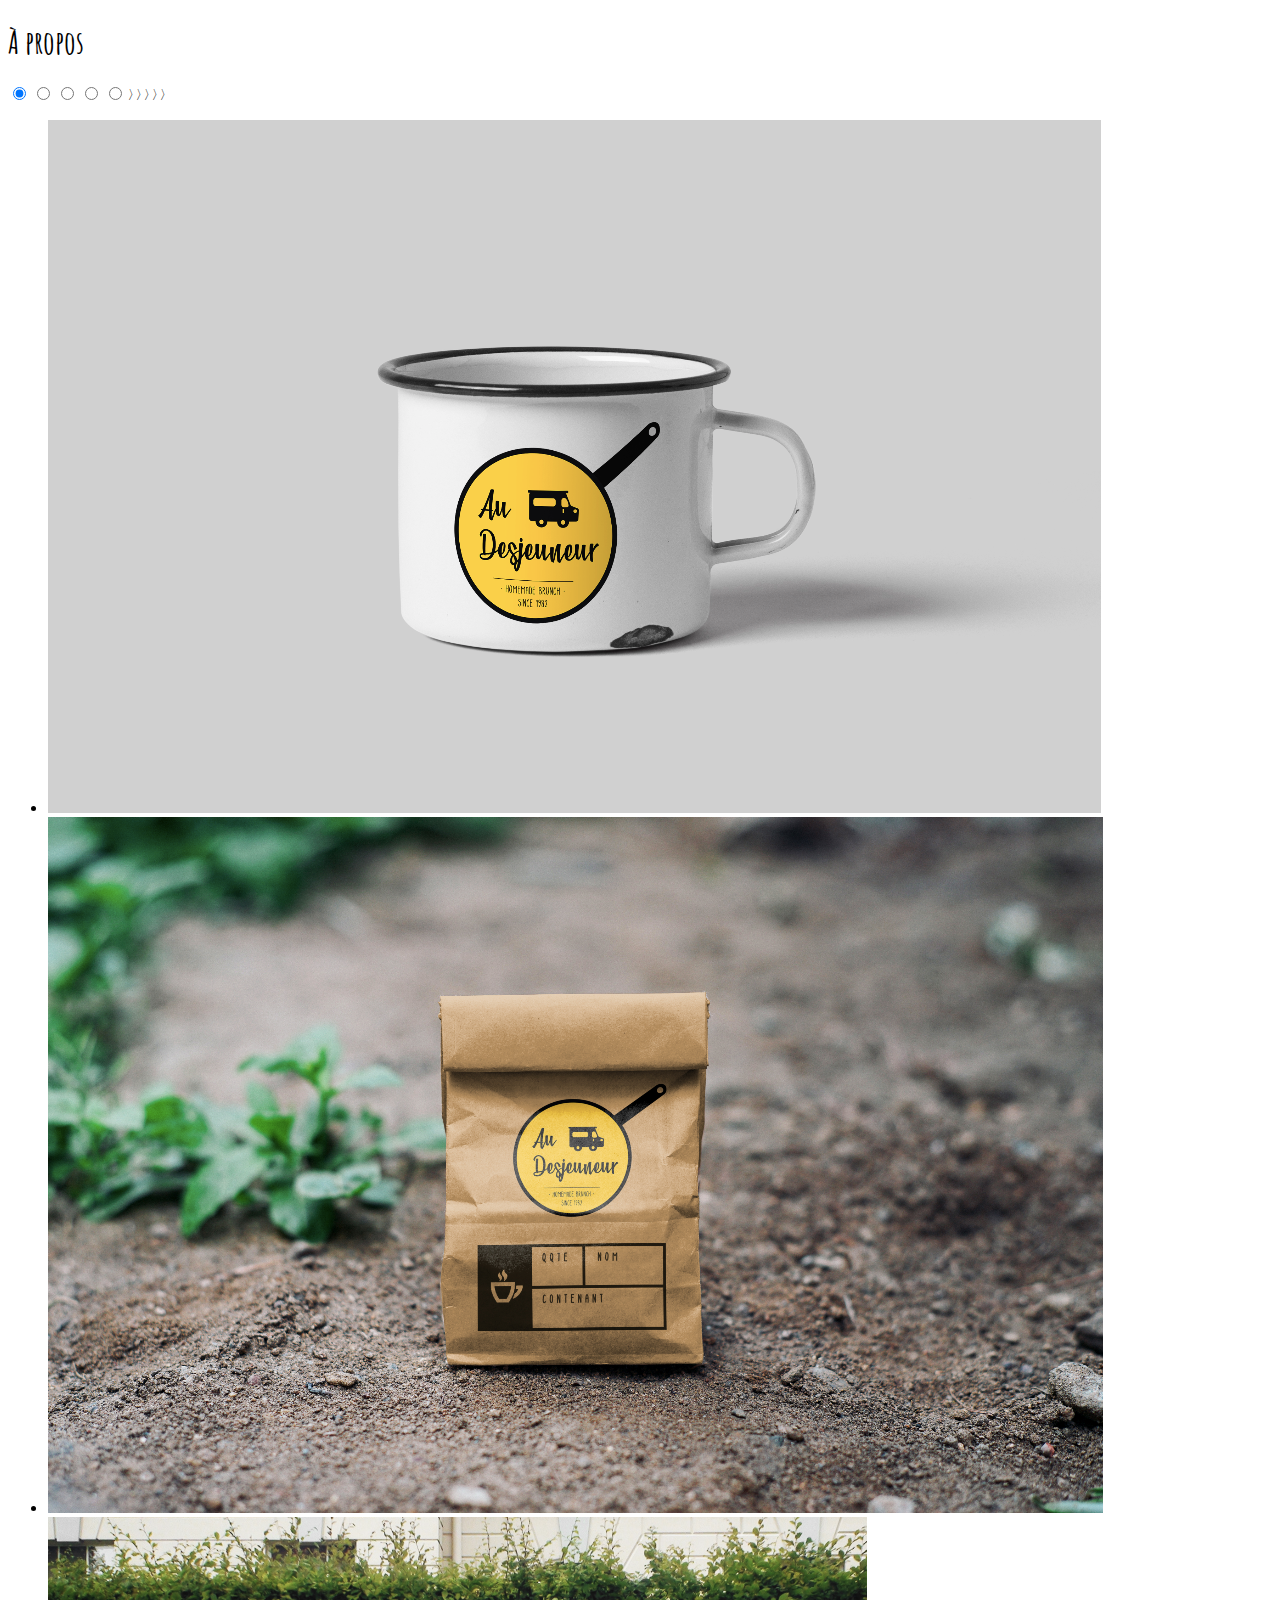
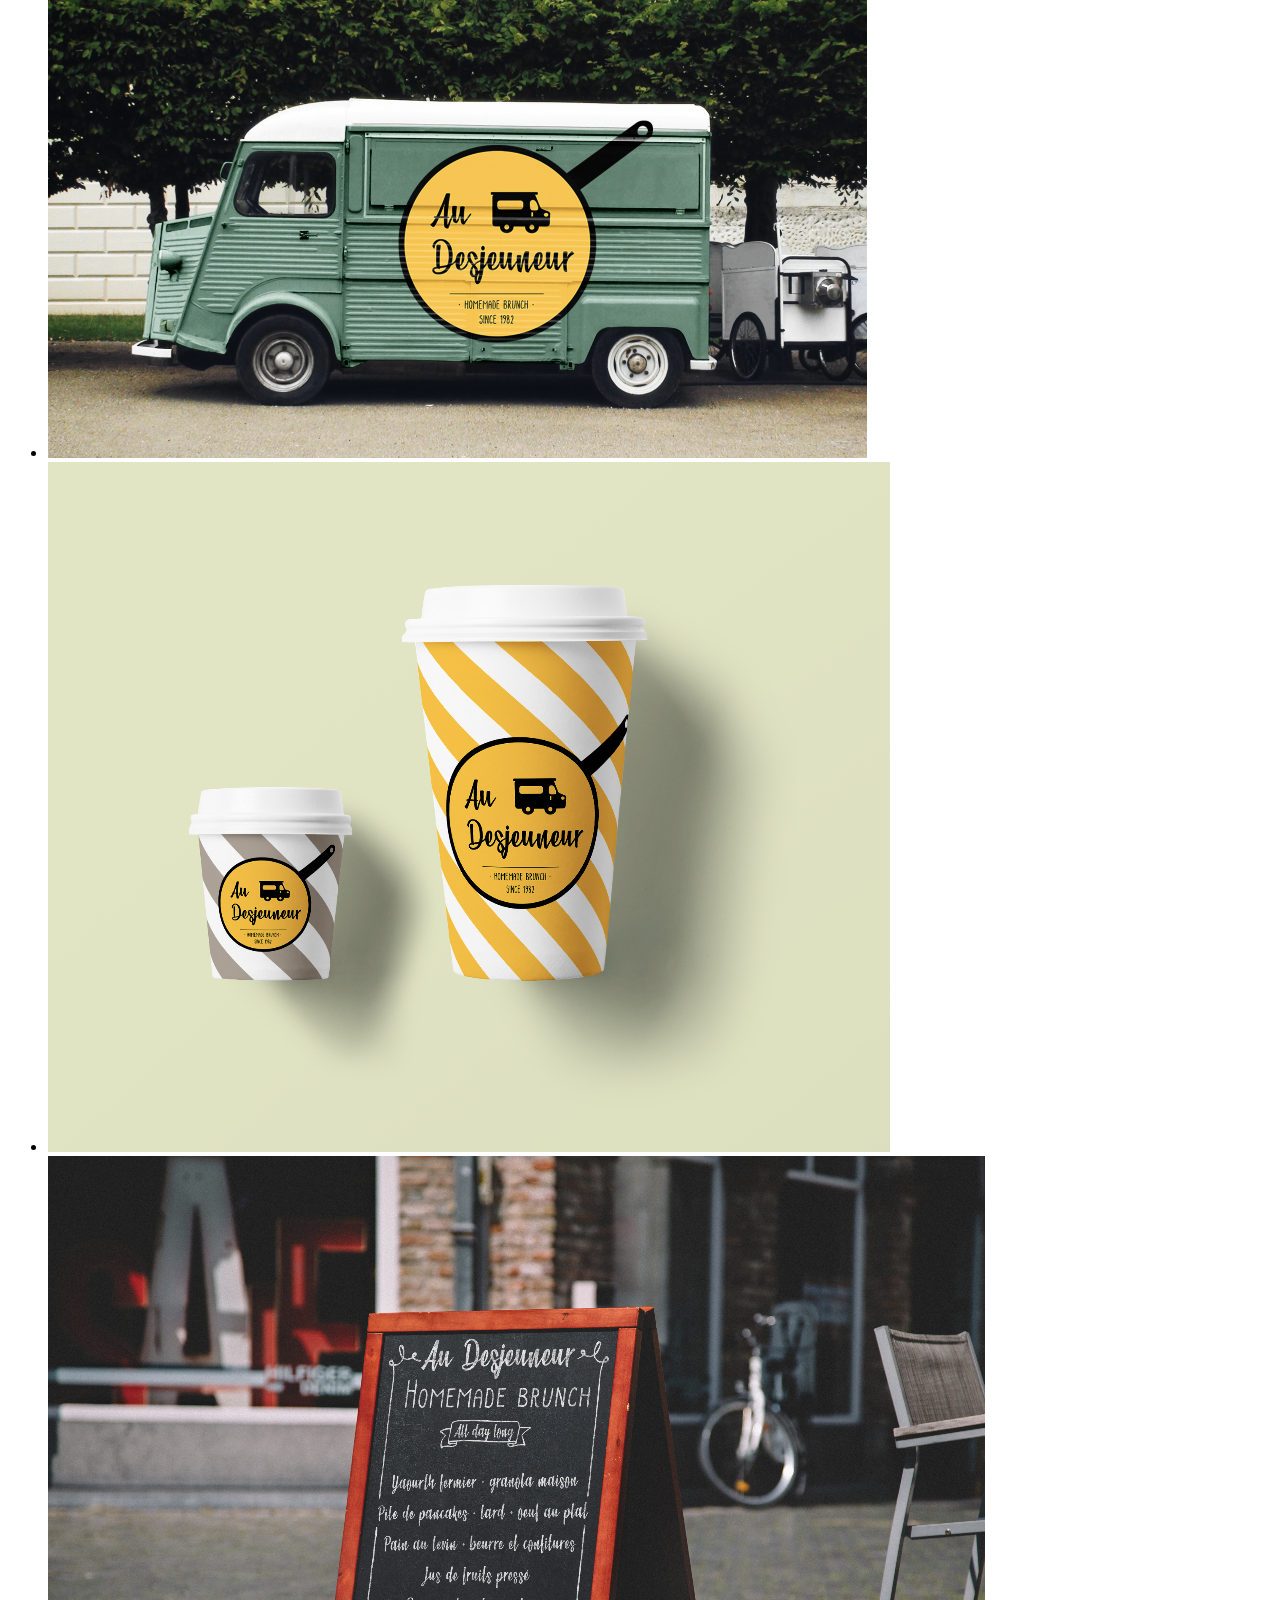
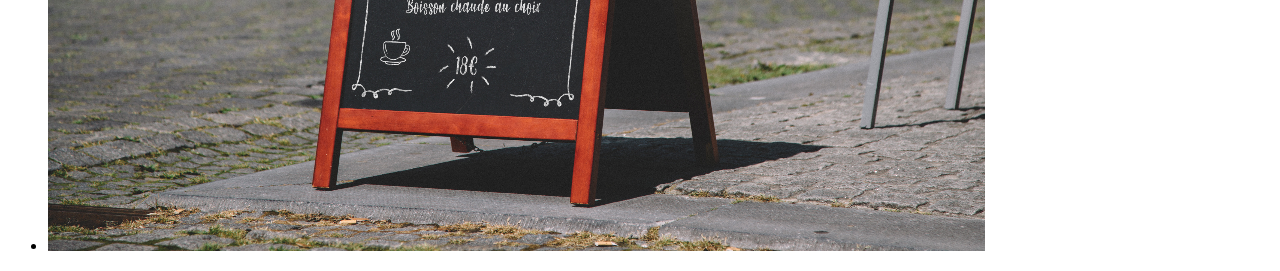
==== portfolio.html @ fd0d706e "Add files via upload" ====
<!doctype html>
<html>
    <head>
        <link rel="stylesheet" href="../styles/common.css"/>
        <link rel="stylesheet" href="../styles/porfolio.css"/>
    </head>

    <body>
        <h1> À propos </h1>
   

    <div id="slideshow-wrap">
            
            <input type="radio"id="button-1"name="controls"checked="checked"/>
            
            <label for="button-1"></label>
            
            <input type="radio"id="button-2"name="controls"/>
            
            <label for="button-2"></label>
            
            <input type="radio"id="button-3"name="controls"/>
            
            <label for="button-3"></label>
            
            <input type="radio"id="button-4"name="controls"/>
            
            <label for="button-4"></label>
            
            <input type="radio"id="button-5"name="controls"/>
            
            <label for="button-5"></label>
            
            <label for="button-1"class="arrows"id="arrow-1">></label>
            
            <label for="button-2"class="arrows"id="arrow-2">></label>
            
            <label for="button-3"class="arrows"id="arrow-3">></label>
            
            <label for="button-4"class="arrows"id="arrow-4">></label>
            
            <label for="button-5"class="arrows"id="arrow-5">></label>
            
            <div id="slideshow-inner">
            
                    <ul>
            
                        <li id="slide1">
            
            <img src="../img/mug.png" />
            
                        </li>
            
                        <li id="slide2">
            
            <img src="../img/kraft.png" />
            
                        </li>
            
                        <li id="slide3">
            
            <img src="../img/van.png" />
            
                        </li>
            
                        <li id="slide4">
            
            <img src="../img/travelmug.png" />
            
                        </li>
            
                        <li id="slide5">
            
            <img src="../img/menu.png" />
            
                        </li>
            
                    </ul>
            
            </div>
            
            </div>
        </body>
  </html>
---- styles/common.css ----
@import url('https://fonts.googleapis.com/css?family=Amatic+SC');
*{
    font-family: 'Amatic SC', cursive;
}

#menu{
    list-style-type: none;
    margin: 0;
    padding: 0;
    overflow: hidden;
    background-color: #333;
    color: white;
    text-align: center;
    padding: 14px 14px;
    text-decoration: none;
    width : 100%;
    display: flex;
    flex-direction: row;
    justify-content: space-around;
    position: fixed;
    top:0;

 
}


#menu button{
border: none;
background-color: #333; 
color: #ffffff;
font-size: 25px;



}

#menu button:hover{
    background-color: white;
    color: black;
}

footer{
    background-color: #333;
    padding: 10px;
    color: #ffffff;
    font-size: 8px;
    text-align: center;
}
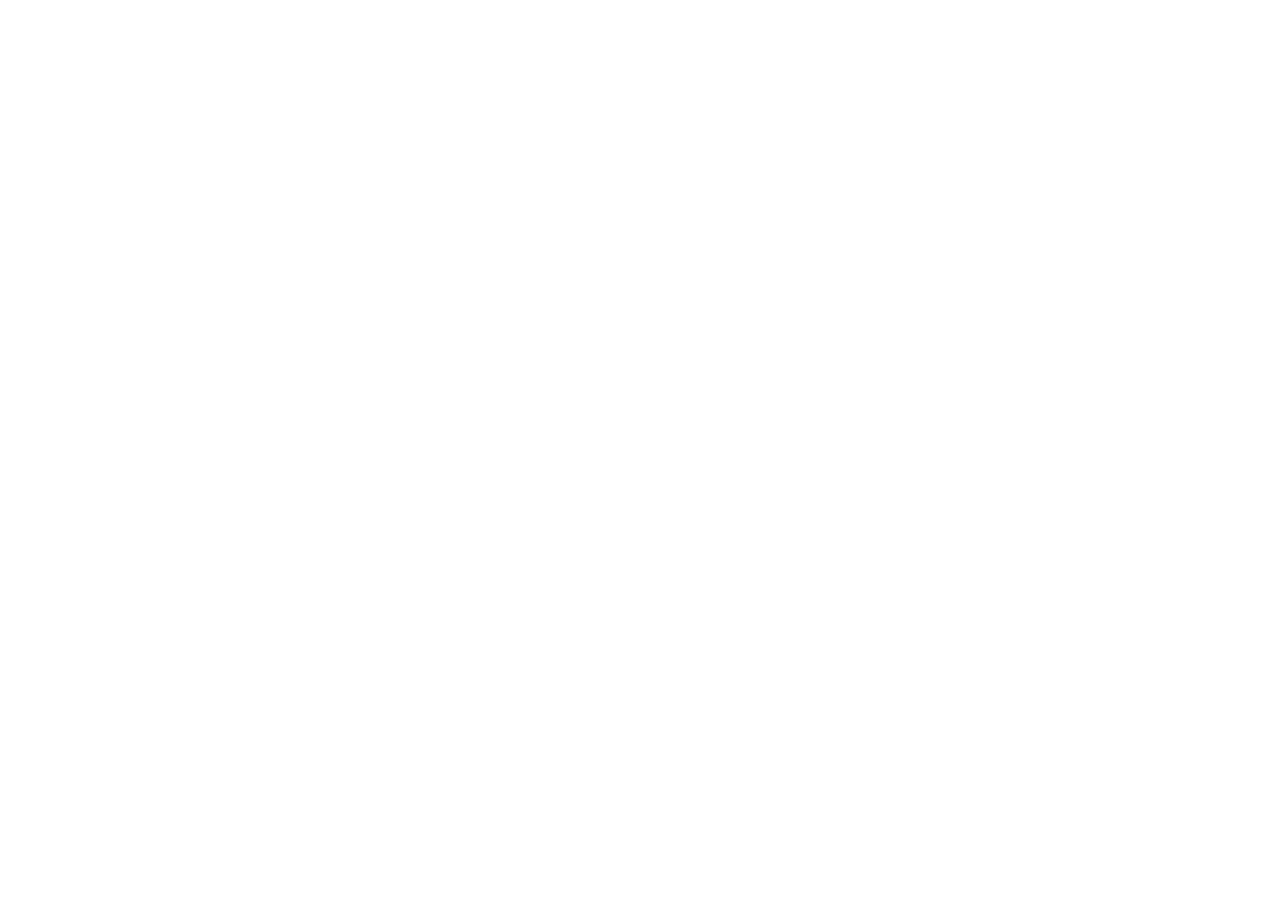
==== commit 52d203ad: "Add files via upload" ====
--- a/portfolio.html
+++ b/portfolio.html
@@ -1,84 +1,24 @@
 <!doctype html>
 <html>
     <head>
-        <link rel="stylesheet" href="../styles/common.css"/>
-        <link rel="stylesheet" href="../styles/porfolio.css"/>
-    </head>
+       
+  
+            <link rel="stylesheet" href="../style/common.css" />
+            <link rel="stylesheet" href="../style/porfolio.css" />
+        
+            <!-- Global site tag (gtag.js) - Google Analytics -->
+            <script async src="https://www.googletagmanager.com/gtag/js?id=UA-120141598-1"></script>
+            <script>
+                window.dataLayer = window.dataLayer || [];
+                function gtag() { dataLayer.push(arguments); }
+                gtag('js', new Date());
+        
+                gtag('config', 'UA-120141598-1');
+        
+            </script>
+        
+        
+        </head>
 
-    <body>
-        <h1> À propos </h1>
-   
 
-    <div id="slideshow-wrap">
-            
-            <input type="radio"id="button-1"name="controls"checked="checked"/>
-            
-            <label for="button-1"></label>
-            
-            <input type="radio"id="button-2"name="controls"/>
-            
-            <label for="button-2"></label>
-            
-            <input type="radio"id="button-3"name="controls"/>
-            
-            <label for="button-3"></label>
-            
-            <input type="radio"id="button-4"name="controls"/>
-            
-            <label for="button-4"></label>
-            
-            <input type="radio"id="button-5"name="controls"/>
-            
-            <label for="button-5"></label>
-            
-            <label for="button-1"class="arrows"id="arrow-1">></label>
-            
-            <label for="button-2"class="arrows"id="arrow-2">></label>
-            
-            <label for="button-3"class="arrows"id="arrow-3">></label>
-            
-            <label for="button-4"class="arrows"id="arrow-4">></label>
-            
-            <label for="button-5"class="arrows"id="arrow-5">></label>
-            
-            <div id="slideshow-inner">
-            
-                    <ul>
-            
-                        <li id="slide1">
-            
-            <img src="../img/mug.png" />
-            
-                        </li>
-            
-                        <li id="slide2">
-            
-            <img src="../img/kraft.png" />
-            
-                        </li>
-            
-                        <li id="slide3">
-            
-            <img src="../img/van.png" />
-            
-                        </li>
-            
-                        <li id="slide4">
-            
-            <img src="../img/travelmug.png" />
-            
-                        </li>
-            
-                        <li id="slide5">
-            
-            <img src="../img/menu.png" />
-            
-                        </li>
-            
-                    </ul>
-            
-            </div>
-            
-            </div>
-        </body>
   </html>